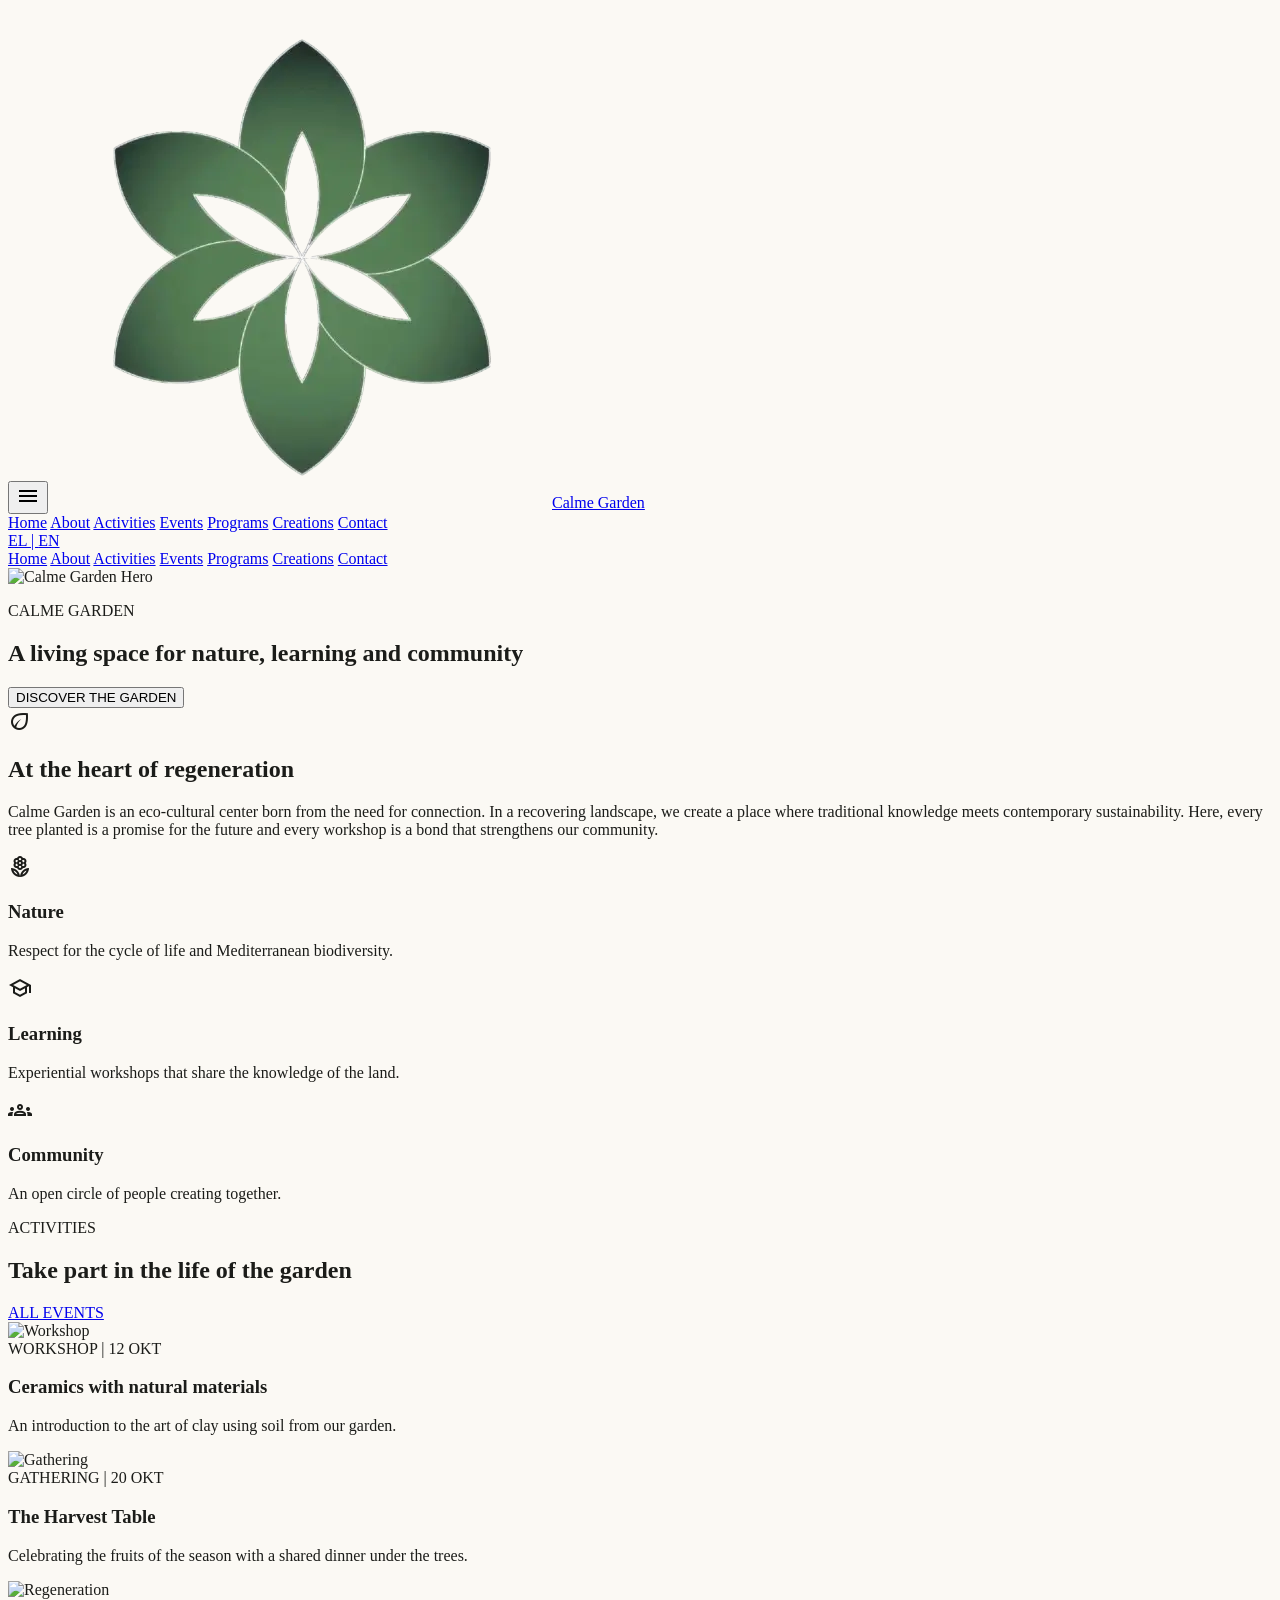
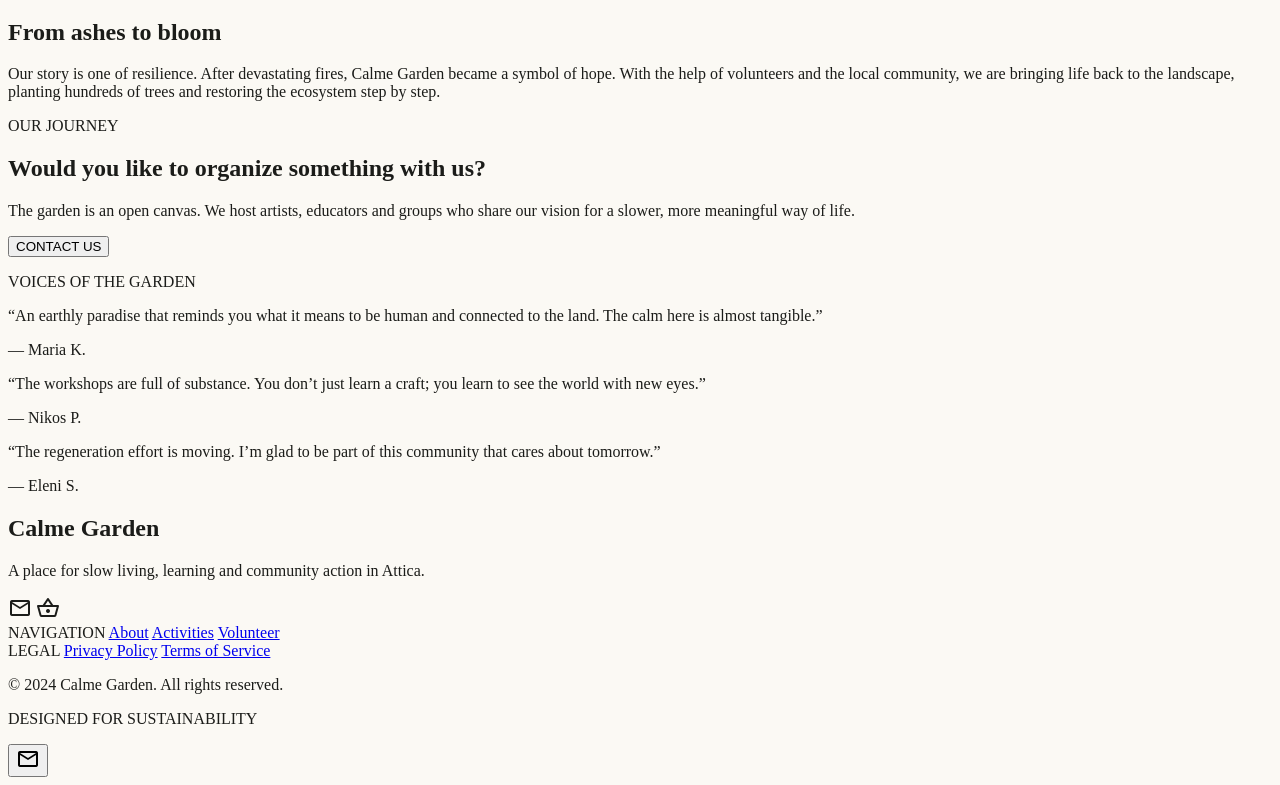
==== en/index.html @ 583c23b0 "Add separate English static pages for SEO" ====
<!DOCTYPE html>

<html class="light" lang="en"><head>
<meta charset="utf-8"/>
<meta content="width=device-width, initial-scale=1.0" name="viewport"/>
<title>Calme Garden | Nature, Learning and Community Garden</title>
<meta name="description" content="Discover Calme Garden, a living space for nature, experiential learning, events and community action in Attica."/>
<link rel="canonical" href="https://mastereat.github.io/calme-garden/en/index.html"/>
<link rel="alternate" hreflang="el" href="https://mastereat.github.io/calme-garden/index.html"/>
<link rel="alternate" hreflang="en" href="https://mastereat.github.io/calme-garden/en/index.html"/>
<link rel="alternate" hreflang="x-default" href="https://mastereat.github.io/calme-garden/index.html"/>
<!-- SEO & JSON-LD -->
<script type="application/ld+json">
    {
      "@context": "https://schema.org",
      "@type": "LocalBusiness",
      "name": "Calme Garden",
      "image": "image-hero-main.jpg",
      "@id": "",
      "url": "https://calmegarden.gr",
      "telephone": "+302100000000",
      "address": {
        "@type": "PostalAddress",
        "streetAddress": "Attica Region",
        "addressLocality": "Athens",
        "postalCode": "10000",
        "addressCountry": "GR"
      },
      "geo": {
        "@type": "GeoCoordinates",
        "latitude": 38.0,
        "longitude": 23.8
      }
    }
    </script>
<!-- Fonts & Icons -->
<link href="https://fonts.googleapis.com" rel="preconnect"/>
<link crossorigin="" href="https://fonts.gstatic.com" rel="preconnect"/>
<link href="https://fonts.googleapis.com/css2?family=Libre+Caslon+Text:ital,wght@0,400;0,700;1,400&amp;family=Source+Sans+3:wght@300;400;600;700&amp;display=swap" rel="stylesheet"/>
<link href="https://fonts.googleapis.com/css2?family=Material+Symbols+Outlined:wght,FILL@100..700,0..1&amp;display=swap" rel="stylesheet"/>
<link href="https://fonts.googleapis.com/css2?family=Material+Symbols+Outlined:wght,FILL@100..700,0..1&amp;display=swap" rel="stylesheet"/>
<script src="https://cdn.tailwindcss.com?plugins=forms,container-queries"></script>
<script id="tailwind-config">
      tailwind.config = {
        darkMode: "class",
        theme: {
          extend: {
            "colors": {
                    "secondary": "#974723",
                    "on-secondary-fixed": "#370e00",
                    "on-primary-fixed-variant": "#324c3e",
                    "surface-container-lowest": "#ffffff",
                    "surface-tint": "#496455",
                    "surface-container-low": "#f5f3ee",
                    "on-primary-container": "#98b5a3",
                    "secondary-fixed-dim": "#ffb598",
                    "on-primary": "#ffffff",
                    "on-error-container": "#93000a",
                    "inverse-on-surface": "#f2f1ec",
                    "tertiary-container": "#3a4627",
                    "outline": "#727973",
                    "tertiary-fixed-dim": "#becca3",
                    "on-secondary-fixed-variant": "#79300e",
                    "on-primary-fixed": "#062014",
                    "surface-variant": "#e4e2dd",
                    "inverse-primary": "#b0cdbb",
                    "on-tertiary-fixed-variant": "#3f4b2c",
                    "outline-variant": "#c2c8c2",
                    "secondary-fixed": "#ffdbce",
                    "on-secondary": "#ffffff",
                    "on-surface-variant": "#424844",
                    "primary": "#173124",
                    "surface-container-highest": "#e4e2dd",
                    "surface-dim": "#dbdad5",
                    "error-container": "#ffdad6",
                    "on-tertiary": "#ffffff",
                    "on-error": "#ffffff",
                    "tertiary-fixed": "#dae8be",
                    "on-secondary-container": "#772f0c",
                    "background": "#fbf9f4",
                    "primary-container": "#2d4739",
                    "on-tertiary-fixed": "#141f05",
                    "surface": "#fbf9f4",
                    "error": "#ba1a1a",
                    "inverse-surface": "#30312e",
                    "tertiary": "#242f13",
                    "surface-container": "#f0eee9",
                    "surface-bright": "#fbf9f4",
                    "on-tertiary-container": "#a6b48d",
                    "secondary-container": "#ff996e",
                    "surface-container-high": "#eae8e3",
                    "on-background": "#1b1c19",
                    "on-surface": "#1b1c19",
                    "primary-fixed-dim": "#b0cdbb",
                    "primary-fixed": "#ccead6"
            },
            "borderRadius": {
                    "DEFAULT": "0.125rem",
                    "lg": "0.25rem",
                    "xl": "0.5rem",
                    "full": "0.75rem"
            },
            "spacing": {
                    "section-gap-mobile": "48px",
                    "container-padding-desktop": "80px",
                    "gutter": "16px",
                    "unit": "4px",
                    "section-gap-desktop": "96px",
                    "container-padding-mobile": "24px"
            },
            "fontFamily": {
                    "headline-md": ["Libre Caslon Text"],
                    "display-lg": ["Libre Caslon Text"],
                    "headline-sm": ["Libre Caslon Text"],
                    "body-lg": ["Source Sans 3"],
                    "label-caps": ["Source Sans 3"],
                    "display-lg-mobile": ["Libre Caslon Text"],
                    "body-md": ["Source Sans 3"]
            },
            "fontSize": {
                    "headline-md": ["32px", {"lineHeight": "1.3", "fontWeight": "400"}],
                    "display-lg": ["48px", {"lineHeight": "1.1", "letterSpacing": "-0.02em", "fontWeight": "400"}],
                    "headline-sm": ["24px", {"lineHeight": "1.4", "fontWeight": "400"}],
                    "body-lg": ["18px", {"lineHeight": "1.6", "fontWeight": "400"}],
                    "label-caps": ["12px", {"lineHeight": "1", "letterSpacing": "0.1em", "fontWeight": "600"}],
                    "display-lg-mobile": ["36px", {"lineHeight": "1.2", "fontWeight": "400"}],
                    "body-md": ["16px", {"lineHeight": "1.6", "fontWeight": "400"}]
            }
          },
        },
      }
    </script>
<style>
        .material-symbols-outlined {
            font-variation-settings: 'FILL' 0, 'wght' 400, 'GRAD' 0, 'opsz' 24;
        }
        body {
            background-color: #fbf9f4;
            color: #1b1c19;
            overflow-x: hidden;
        }
    </style>
<style>
    body {
      min-height: max(884px, 100dvh);
    }
  </style>
  </head>
<body class="font-body-md text-body-md selection:bg-secondary/20">
<!-- TopAppBar -->
<header class="fixed top-0 w-full z-50 bg-surface/90 backdrop-blur-sm dark:bg-surface-dim/90 border-b border-outline-variant/30">
<div class="flex justify-between items-center max-w-7xl mx-auto px-container-mobile md:px-container-desktop h-20">
<div class="flex items-center gap-4">
<button class="text-primary cursor-pointer hover:opacity-80 transition-opacity md:hidden" type="button" data-menu-toggle aria-controls="mobile-menu" aria-expanded="false" aria-label="Toggle navigation menu">
<span class="material-symbols-outlined" data-icon="menu">menu</span>
</button>
<a class="flex items-center gap-2 md:gap-3 font-headline-md text-headline-md text-primary dark:text-primary-fixed tracking-tight" href="index.html"><img class="h-9 md:h-11 w-auto object-contain shrink-0" src="../assets/images/logo.webp" alt="Calme Garden Logo" />Calme Garden</a>
</div>
<nav class="hidden md:flex gap-6 items-center" aria-label="Main navigation">
<a class="font-label-caps text-secondary border-b-2 border-secondary pb-1" href="index.html" data-nav-label aria-current="page">Home</a>
<a class="font-label-caps text-on-surface-variant hover:text-primary transition-colors duration-200" href="about.html" data-nav-label>About</a>
<a class="font-label-caps text-on-surface-variant hover:text-primary transition-colors duration-200" href="activities.html" data-nav-label>Activities</a>
<a class="font-label-caps text-on-surface-variant hover:text-primary transition-colors duration-200" href="events.html" data-nav-label>Events</a>
<a class="font-label-caps text-on-surface-variant hover:text-primary transition-colors duration-200" href="programs.html" data-nav-label>Programs</a>
<a class="font-label-caps text-on-surface-variant hover:text-primary transition-colors duration-200" href="products.html" data-nav-label>Creations</a>
<a class="font-label-caps text-on-surface-variant hover:text-primary transition-colors duration-200" href="contact.html" data-nav-label>Contact</a>
</nav>
<div class="flex items-center">
<a class="font-headline-sm text-label-caps text-primary hover:opacity-80 transition-opacity" href="../index.html" hreflang="el" aria-label="View Greek page">EL | <span class="border-b-2 border-secondary">EN</span></a>
</div>
</div>
<nav id="mobile-menu" class="hidden md:hidden bg-surface border-t border-outline-variant/30 px-container-mobile py-4" aria-label="Mobile navigation">
<a class="block font-label-caps text-secondary border-l-2 border-secondary pl-3 py-2" href="index.html" data-nav-label aria-current="page">Home</a>
<a class="block font-label-caps text-on-surface-variant hover:text-primary transition-colors duration-200 pl-3 py-2" href="about.html" data-nav-label>About</a>
<a class="block font-label-caps text-on-surface-variant hover:text-primary transition-colors duration-200 pl-3 py-2" href="activities.html" data-nav-label>Activities</a>
<a class="block font-label-caps text-on-surface-variant hover:text-primary transition-colors duration-200 pl-3 py-2" href="events.html" data-nav-label>Events</a>
<a class="block font-label-caps text-on-surface-variant hover:text-primary transition-colors duration-200 pl-3 py-2" href="programs.html" data-nav-label>Programs</a>
<a class="block font-label-caps text-on-surface-variant hover:text-primary transition-colors duration-200 pl-3 py-2" href="products.html" data-nav-label>Creations</a>
<a class="block font-label-caps text-on-surface-variant hover:text-primary transition-colors duration-200 pl-3 py-2" href="contact.html" data-nav-label>Contact</a>
</nav>
</header>
<main class="mt-20">
<!-- Hero Section -->
<section class="relative h-[751px] flex items-center overflow-hidden">
<div class="absolute inset-0 z-0">
<img alt="Calme Garden Hero" class="w-full h-full object-cover grayscale-[20%] sepia-[10%]" data-alt="A cinematic, wide-angle shot of a lush Mediterranean garden at golden hour, featuring olive trees and wild lavender under a soft, hazy sky. The lighting is warm and ethereal, capturing a sense of tranquil 'slow living'. The composition is minimalist and organic, reflecting a high-end editorial aesthetic with earthy greens and sandy gold tones." src="https://lh3.googleusercontent.com/aida-public/[base64]"/>
<div class="absolute inset-0 bg-primary/20 mix-blend-multiply"></div>
</div>
<div class="relative z-10 max-w-7xl mx-auto px-container-mobile md:px-container-desktop w-full">
<div class="max-w-2xl text-white">
<p class="font-label-caps text-white/80 mb-4 tracking-widest">CALME GARDEN</p>
<h1 class="font-display-lg-mobile md:font-display-lg text-display-lg-mobile md:text-display-lg mb-8 leading-tight">
                        A living space for nature, learning and community
                    </h1>
<button class="bg-primary text-white px-8 py-4 rounded-sm font-label-caps hover:bg-primary-container transition-colors duration-300">
                        DISCOVER THE GARDEN
                    </button>
</div>
</div>
</section>
<!-- Intro Section -->
<section class="py-section-gap-mobile md:py-section-gap-desktop max-w-5xl mx-auto px-container-mobile text-center">
<span class="material-symbols-outlined text-secondary text-4xl mb-6" data-icon="eco">eco</span>
<h2 class="font-headline-md text-headline-md text-primary mb-6">At the heart of regeneration</h2>
<p class="font-body-lg text-body-lg text-on-surface-variant leading-relaxed">
                Calme Garden is an eco-cultural center born from the need for connection. In a recovering landscape, we create a place where traditional knowledge meets contemporary sustainability. Here, every tree planted is a promise for the future and every workshop is a bond that strengthens our community.
            </p>
</section>
<!-- Values Bento Grid -->
<section class="py-section-gap-mobile md:py-section-gap-desktop bg-surface-container-low px-container-mobile">
<div class="max-w-7xl mx-auto">
<div class="grid grid-cols-1 md:grid-cols-3 gap-gutter">
<div class="p-10 flex flex-col justify-end h-80 relative overflow-hidden group">
<div class="absolute inset-0 bg-[#E6D5B8] opacity-50 group-hover:opacity-70 transition-opacity"></div>
<div class="relative z-10">
<span class="material-symbols-outlined text-secondary mb-4" data-icon="local_florist">local_florist</span>
<h3 class="font-headline-sm text-headline-sm text-primary mb-2">Nature</h3>
<p class="text-on-surface-variant">Respect for the cycle of life and Mediterranean biodiversity.</p>
</div>
</div>
<div class="p-10 flex flex-col justify-end h-80 relative overflow-hidden group">
<div class="absolute inset-0 bg-[#D4E2D4] opacity-50 group-hover:opacity-70 transition-opacity"></div>
<div class="relative z-10">
<span class="material-symbols-outlined text-secondary mb-4" data-icon="school">school</span>
<h3 class="font-headline-sm text-headline-sm text-primary mb-2">Learning</h3>
<p class="text-on-surface-variant">Experiential workshops that share the knowledge of the land.</p>
</div>
</div>
<div class="p-10 flex flex-col justify-end h-80 relative overflow-hidden group">
<div class="absolute inset-0 bg-[#F2E8DA] opacity-50 group-hover:opacity-70 transition-opacity"></div>
<div class="relative z-10">
<span class="material-symbols-outlined text-secondary mb-4" data-icon="groups">groups</span>
<h3 class="font-headline-sm text-headline-sm text-primary mb-2">Community</h3>
<p class="text-on-surface-variant">An open circle of people creating together.</p>
</div>
</div>
</div>
</div>
</section>
<!-- Activities Overview -->
<section class="py-section-gap-mobile md:py-section-gap-desktop max-w-7xl mx-auto px-container-mobile">
<div class="flex flex-col md:flex-row justify-between items-end mb-12 gap-6">
<div class="max-w-xl">
<p class="font-label-caps text-secondary mb-2">ACTIVITIES</p>
<h2 class="font-headline-md text-headline-md text-primary">Take part in the life of the garden</h2>
</div>
<a class="font-label-caps text-primary border-b border-primary pb-1 hover:text-secondary hover:border-secondary transition-all" href="events.html">ALL EVENTS</a>
</div>
<div class="grid grid-cols-1 md:grid-cols-2 gap-12">
<div class="flex flex-col gap-6">
<div class="aspect-[4/3] overflow-hidden rounded-sm">
<img alt="Workshop" class="w-full h-full object-cover hover:scale-105 transition-transform duration-700" data-alt="A close-up high-detail shot of hands working with natural clay in an outdoor Mediterranean setting. The sunlight filters through olive leaves creating dappled shadows. The style is rustic and tactile, focusing on the texture of the earth and the warmth of human craftsmanship in a serene garden environment." src="https://lh3.googleusercontent.com/aida-public/[base64]"/>
</div>
<div class="flex flex-col gap-2">
<span class="font-label-caps text-secondary">WORKSHOP | 12 OKT</span>
<h3 class="font-headline-sm text-headline-sm text-primary">Ceramics with natural materials</h3>
<p class="text-on-surface-variant">An introduction to the art of clay using soil from our garden.</p>
</div>
</div>
<div class="flex flex-col gap-6">
<div class="aspect-[4/3] overflow-hidden rounded-sm">
<img alt="Gathering" class="w-full h-full object-cover hover:scale-105 transition-transform duration-700" data-alt="A gathering of people around a long wooden table in an olive grove during late afternoon. The scene is lit by warm, golden sunlight and features simple, rustic table settings with organic food. The mood is communal and peaceful, embodying the essence of Mediterranean slow living and community gathering." src="https://lh3.googleusercontent.com/aida-public/[base64]"/>
</div>
<div class="flex flex-col gap-2">
<span class="font-label-caps text-secondary">GATHERING | 20 OKT</span>
<h3 class="font-headline-sm text-headline-sm text-primary">The Harvest Table</h3>
<p class="text-on-surface-variant">Celebrating the fruits of the season with a shared dinner under the trees.</p>
</div>
</div>
</div>
</section>
<!-- Regeneration Narrative -->
<section class="py-section-gap-mobile md:py-section-gap-desktop bg-primary text-white">
<div class="max-w-7xl mx-auto px-container-mobile grid grid-cols-1 md:grid-cols-2 gap-16 items-center">
<div class="order-2 md:order-1">
<img alt="Regeneration" class="rounded-sm shadow-2xl opacity-90" data-alt="A hopeful image of a small green sapling sprouting from dark, rich soil, surrounded by charred wood and stones. The lighting is soft morning light, highlighting the vibrant green of the new life against the dark background. This visual narrative represents ecological recovery and the resilience of nature in a sophisticated, editorial style." src="https://lh3.googleusercontent.com/aida-public/[base64]"/>
</div>
<div class="order-1 md:order-2 space-y-8">
<h2 class="font-display-lg-mobile md:font-display-lg text-display-lg-mobile md:text-display-lg">From ashes to bloom</h2>
<p class="font-body-lg text-body-lg text-primary-fixed leading-relaxed">
                        Our story is one of resilience. After devastating fires, Calme Garden became a symbol of hope. With the help of volunteers and the local community, we are bringing life back to the landscape, planting hundreds of trees and restoring the ecosystem step by step.
                    </p>
<div class="flex items-center gap-4">
<div class="h-px bg-primary-fixed-dim flex-1"></div>
<span class="font-label-caps">OUR JOURNEY</span>
</div>
</div>
</div>
</section>
<!-- Co-create / CTA -->
<section class="py-section-gap-mobile md:py-section-gap-desktop max-w-7xl mx-auto px-container-mobile">
<div class="bg-[#E6D5B8] p-12 md:p-24 rounded-sm flex flex-col items-center text-center">
<h2 class="font-headline-md text-headline-md text-primary mb-6 max-w-2xl">Would you like to organize something with us?</h2>
<p class="font-body-lg text-body-lg text-on-surface-variant mb-10 max-w-xl">
                    The garden is an open canvas. We host artists, educators and groups who share our vision for a slower, more meaningful way of life.
                </p>
<button class="border border-primary text-primary px-10 py-4 rounded-sm font-label-caps hover:bg-primary hover:text-white transition-all duration-300">
                    CONTACT US
                </button>
</div>
</section>
<!-- Reviews -->
<section class="py-section-gap-mobile md:py-section-gap-desktop border-t border-outline-variant/30">
<div class="max-w-7xl mx-auto px-container-mobile">
<p class="font-label-caps text-secondary text-center mb-16">VOICES OF THE GARDEN</p>
<div class="grid grid-cols-1 md:grid-cols-3 gap-12">
<div class="space-y-4 italic">
<p class="text-body-lg text-on-surface">“An earthly paradise that reminds you what it means to be human and connected to the land. The calm here is almost tangible.”</p>
<p class="font-label-caps not-italic text-secondary">— Maria K.</p>
</div>
<div class="space-y-4 italic">
<p class="text-body-lg text-on-surface">“The workshops are full of substance. You don’t just learn a craft; you learn to see the world with new eyes.”</p>
<p class="font-label-caps not-italic text-secondary">— Nikos P.</p>
</div>
<div class="space-y-4 italic">
<p class="text-body-lg text-on-surface">“The regeneration effort is moving. I’m glad to be part of this community that cares about tomorrow.”</p>
<p class="font-label-caps not-italic text-secondary">— Eleni S.</p>
</div>
</div>
</div>
</section>
</main>
<!-- Footer -->
<footer class="bg-surface-container-low border-t border-outline-variant/50 w-full py-section-gap-mobile md:py-section-gap-desktop px-container-mobile md:px-container-desktop flex flex-col md:flex-row justify-between gap-gutter">
<div class="space-y-6">
<h2 class="font-headline-sm text-headline-sm text-primary">Calme Garden</h2>
<p class="max-w-xs text-on-surface-variant">A place for slow living, learning and community action in Attica.</p>
<div class="flex gap-4">
<span class="material-symbols-outlined text-primary cursor-pointer hover:opacity-70 transition-opacity" data-icon="mail">mail</span>
<span class="material-symbols-outlined text-primary cursor-pointer hover:opacity-70 transition-opacity" data-icon="shopping_basket">shopping_basket</span>
</div>
</div>
<div class="grid grid-cols-2 gap-12 mt-12 md:mt-0">
<div class="flex flex-col gap-4">
<span class="font-label-caps text-primary">NAVIGATION</span>
<a class="text-on-surface-variant hover:text-primary hover:underline decoration-secondary transition-all" href="about.html">About</a>
<a class="text-on-surface-variant hover:text-primary hover:underline decoration-secondary transition-all" href="activities.html">Activities</a>
<a class="text-on-surface-variant hover:text-primary hover:underline decoration-secondary transition-all" href="contact.html">Volunteer</a>
</div>
<div class="flex flex-col gap-4">
<span class="font-label-caps text-primary">LEGAL</span>
<a class="text-on-surface-variant hover:text-primary hover:underline decoration-secondary transition-all" href="contact.html">Privacy Policy</a>
<a class="text-on-surface-variant hover:text-primary hover:underline decoration-secondary transition-all" href="contact.html">Terms of Service</a>
</div>
</div>
<div class="mt-12 md:mt-0 flex flex-col justify-between items-end">
<div class="text-right">
<p class="font-body-md text-on-surface">© 2024 Calme Garden. All rights reserved.</p>
<p class="font-label-caps text-on-surface-variant mt-2">DESIGNED FOR SUSTAINABILITY</p>
</div>
</div>
</footer>
<!-- FAB (Suppressed on details/transactional, visible here as it's a top-level hub) -->
<div class="fixed bottom-8 right-8 z-40">
<button class="bg-secondary text-white w-14 h-14 rounded-full shadow-xl flex items-center justify-center hover:scale-110 transition-transform duration-300">
<span class="material-symbols-outlined" data-icon="mail">mail</span>
</button>
</div>
<script src="../assets/js/navigation.js"></script>
</body></html>
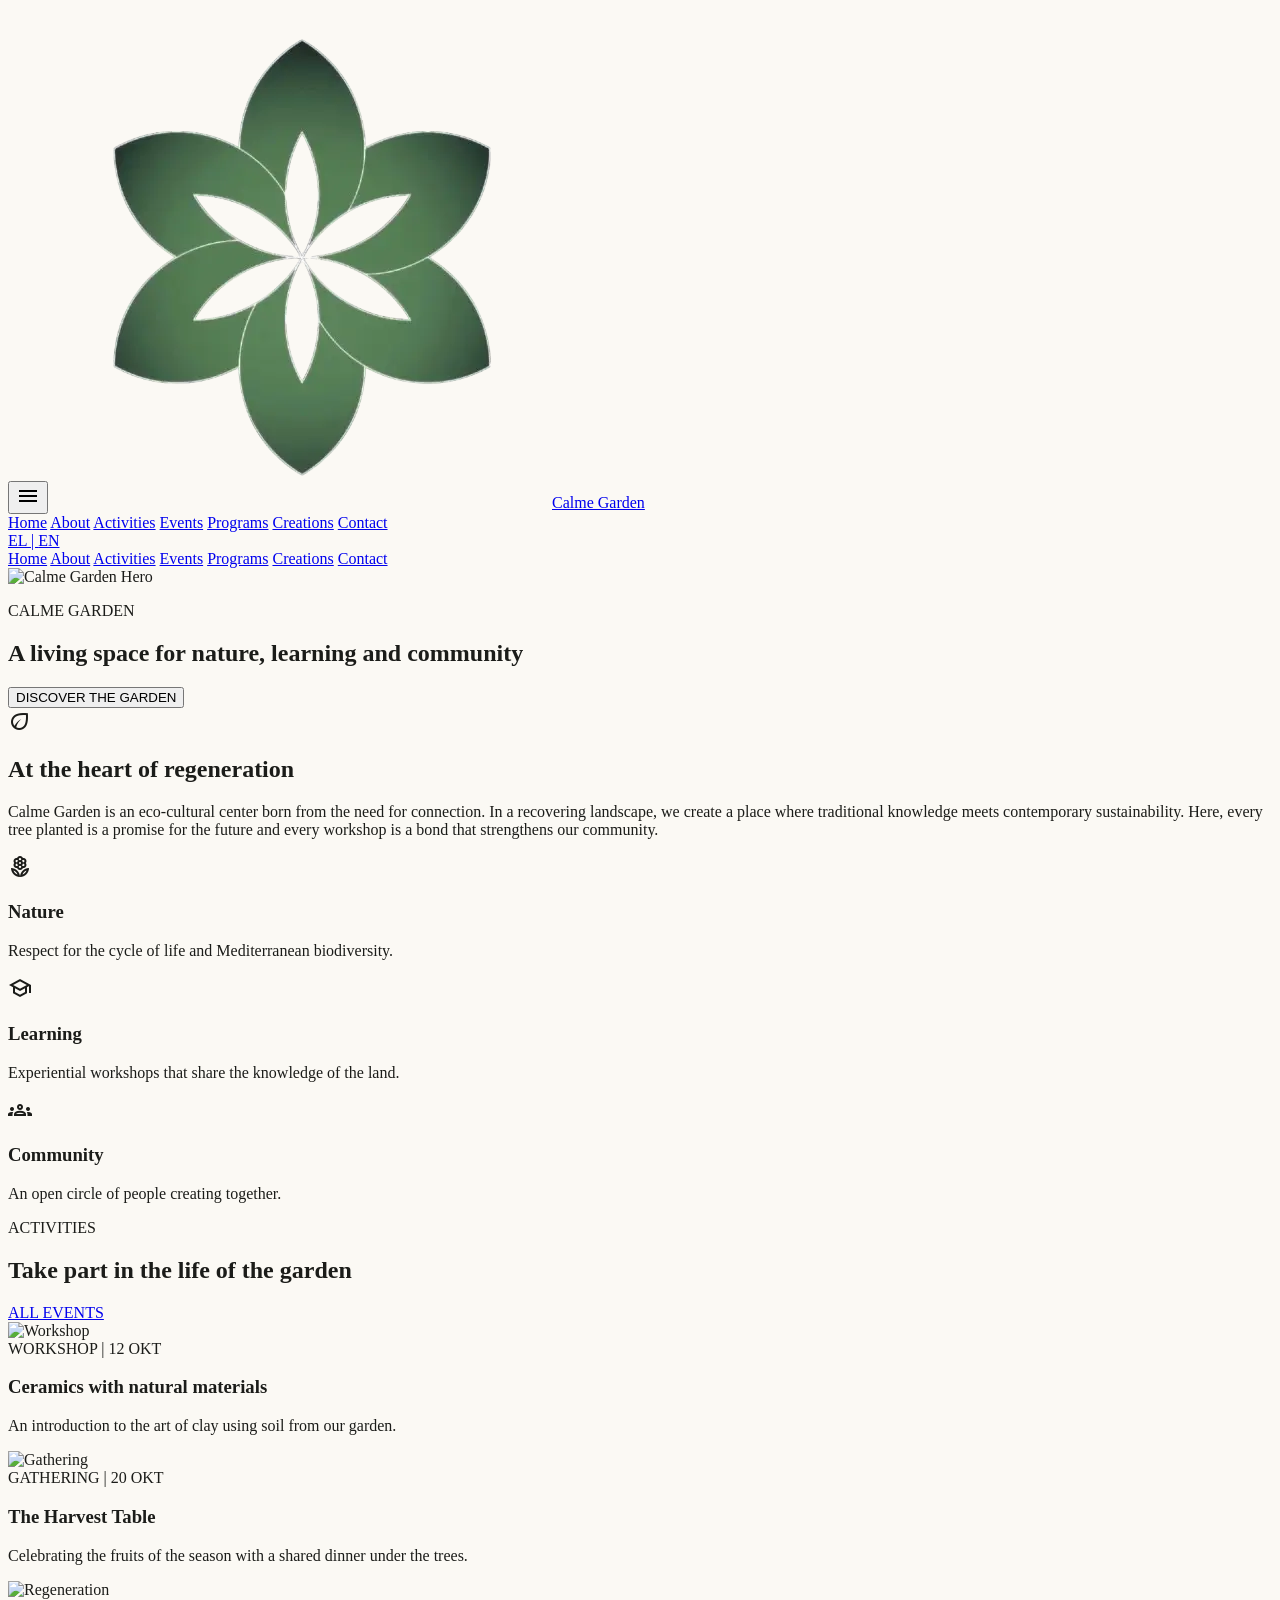
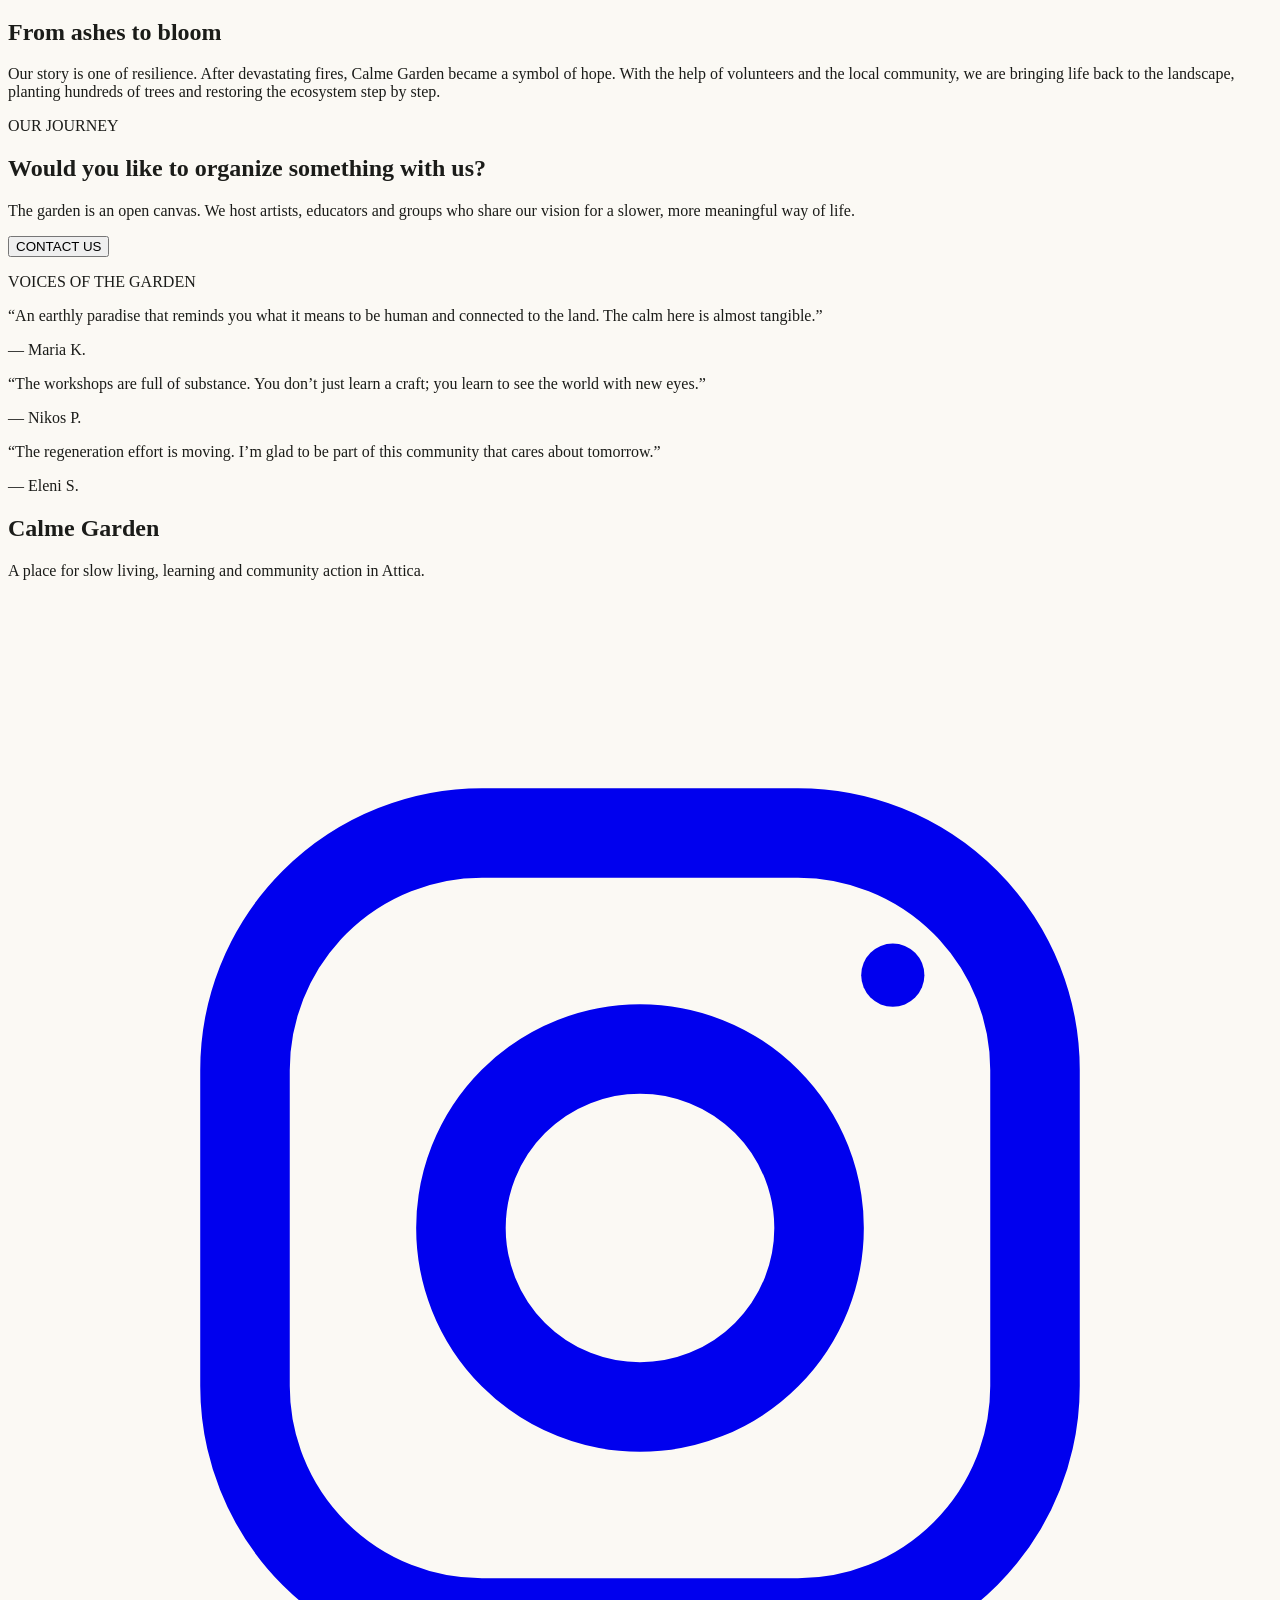
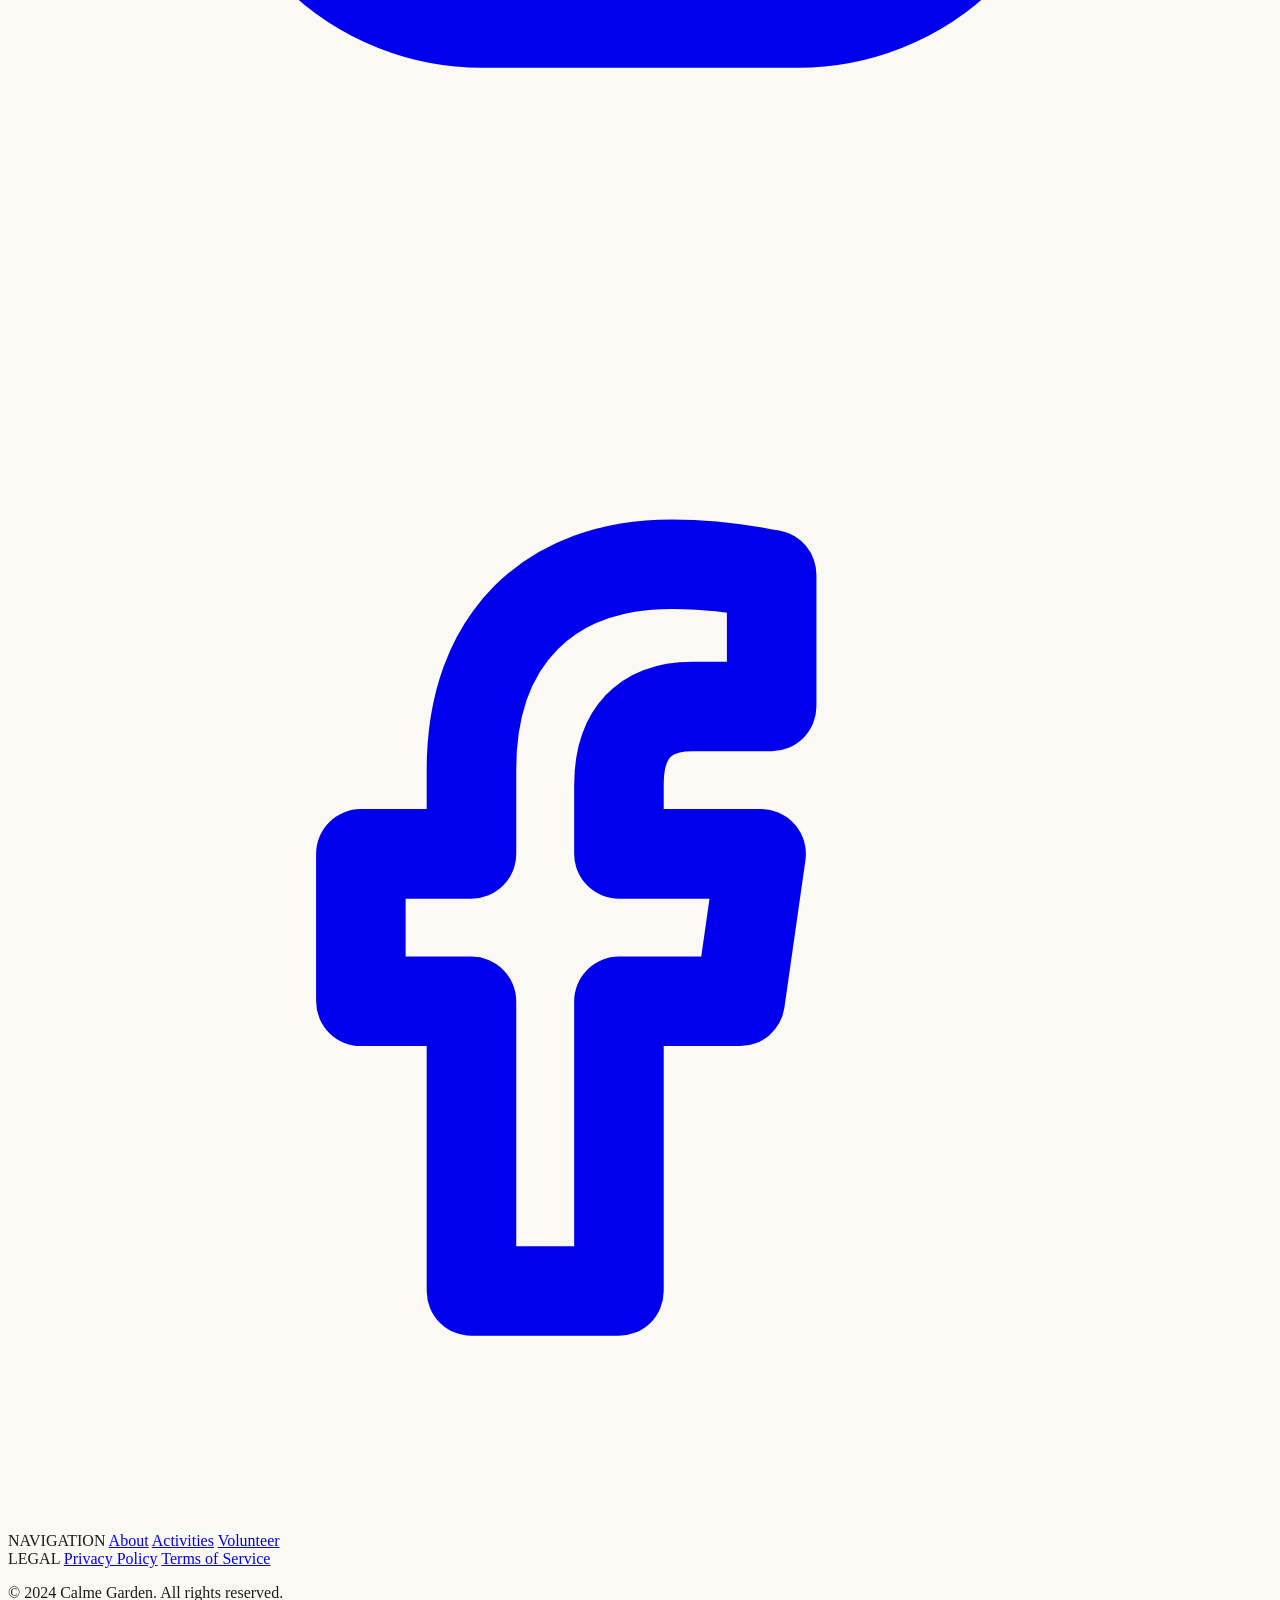
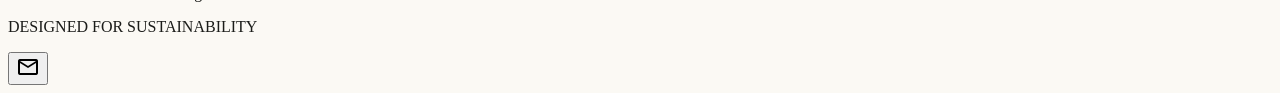
==== commit c391557b: "Add footer social icons" ====
--- a/en/index.html
+++ b/en/index.html
@@ -325,9 +325,19 @@
 <div class="space-y-6">
 <h2 class="font-headline-sm text-headline-sm text-primary">Calme Garden</h2>
 <p class="max-w-xs text-on-surface-variant">A place for slow living, learning and community action in Attica.</p>
-<div class="flex gap-4">
-<span class="material-symbols-outlined text-primary cursor-pointer hover:opacity-70 transition-opacity" data-icon="mail">mail</span>
-<span class="material-symbols-outlined text-primary cursor-pointer hover:opacity-70 transition-opacity" data-icon="shopping_basket">shopping_basket</span>
+<div class="flex flex-wrap gap-3" role="group" aria-label="Social media links">
+<a class="inline-flex h-11 w-11 items-center justify-center rounded-full border border-outline-variant/60 text-primary transition-all duration-200 hover:border-secondary hover:bg-primary/5 hover:text-secondary focus-visible:outline focus-visible:outline-2 focus-visible:outline-offset-2 focus-visible:outline-secondary" href="https://www.instagram.com/" aria-label="Instagram" target="_blank" rel="noopener noreferrer">
+<svg class="h-5 w-5" viewBox="0 0 24 24" fill="none" stroke="currentColor" stroke-width="1.7" stroke-linecap="round" stroke-linejoin="round" aria-hidden="true" focusable="false">
+<rect x="4.5" y="4.5" width="15" height="15" rx="4.5"></rect>
+<circle cx="12" cy="12" r="3.4"></circle>
+<circle cx="16.8" cy="7.2" r="0.6" fill="currentColor" stroke="none"></circle>
+</svg>
+</a>
+<a class="inline-flex h-11 w-11 items-center justify-center rounded-full border border-outline-variant/60 text-primary transition-all duration-200 hover:border-secondary hover:bg-primary/5 hover:text-secondary focus-visible:outline focus-visible:outline-2 focus-visible:outline-offset-2 focus-visible:outline-secondary" href="https://www.facebook.com/" aria-label="Facebook" target="_blank" rel="noopener noreferrer">
+<svg class="h-5 w-5" viewBox="0 0 24 24" fill="none" stroke="currentColor" stroke-width="1.7" stroke-linecap="round" stroke-linejoin="round" aria-hidden="true" focusable="false">
+<path d="M14.5 8.4H13c-.9 0-1.4.5-1.4 1.5v1.3h2.7l-.4 2.8h-2.3v5.5H8.8V14H6.7v-2.8h2.1V9.6c0-2.5 1.5-3.9 3.8-3.9.8 0 1.4.1 1.9.2v2.5Z"></path>
+</svg>
+</a>
 </div>
 </div>
 <div class="grid grid-cols-2 gap-12 mt-12 md:mt-0">
